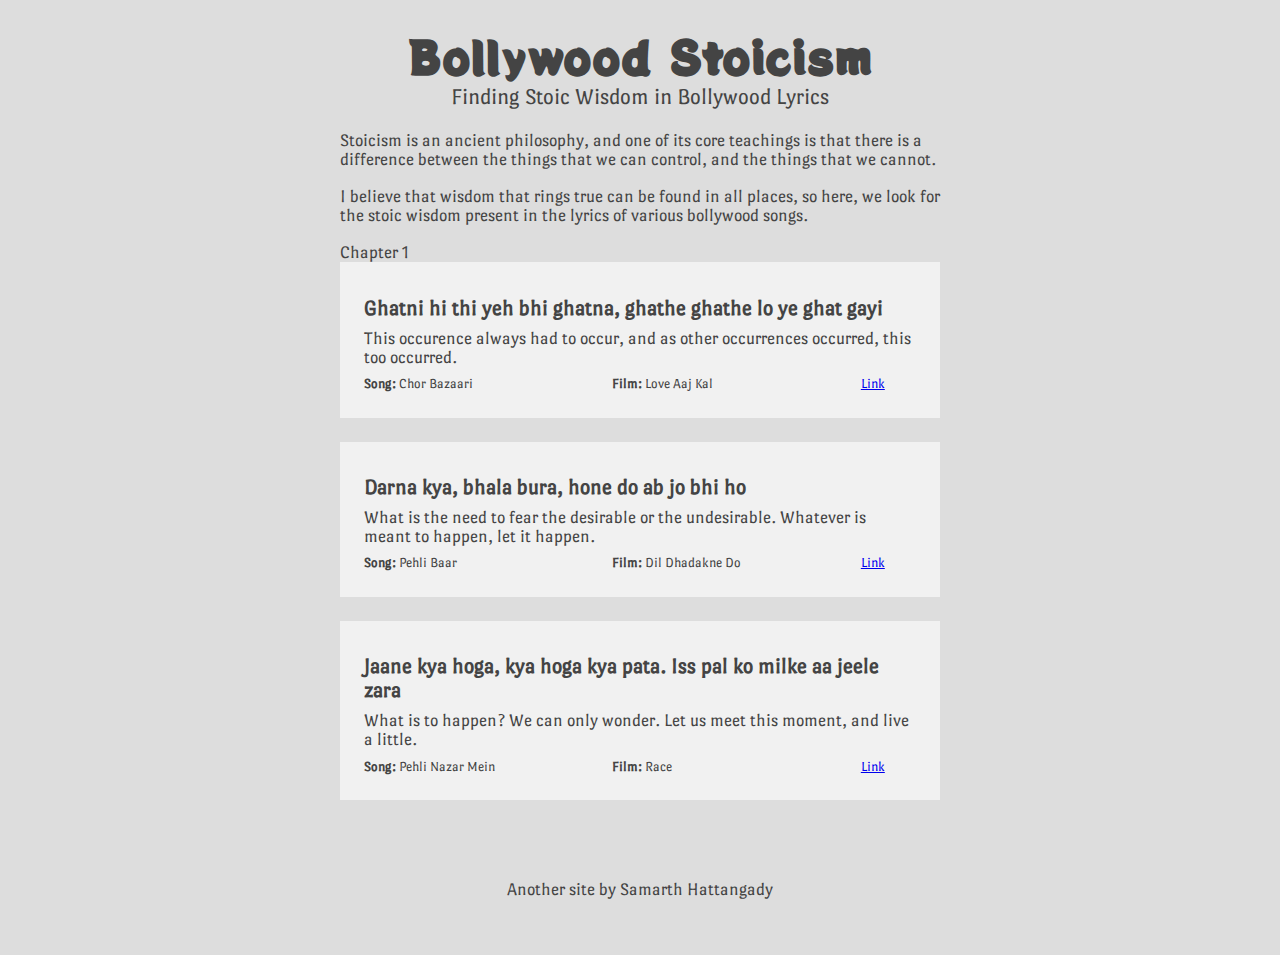
==== index.html @ 603159c2 "Deploying to gh-pages from @ chapliboy/bollystoic@56cd052ba0874f2124bb583f2d88ac92d8c7296a 🚀" ====
<!DOCTYPE html>
<html><head>
	<meta name="generator" content="Hugo 0.87.0" />
    <meta charset="utf-8">
    <meta name="viewport" content="width=device-width, initial-scale=1">
    
    
    <title>Bollywood Stoicism</title>
    <link rel="preconnect" href="https://fonts.googleapis.com">
    <link rel="preconnect" href="https://fonts.gstatic.com" crossorigin>
    <link href="https://fonts.googleapis.com/css2?family=Port+Lligat+Sans&family=Potta+One&display=swap" rel="stylesheet">
    <link rel="stylesheet" type="text/css" href="/css/style.css">
</head>
<body>
        <div class="total">
        <div class="content"><p class="header"> <a href="/">Bollywood Stoicism</a></p>
<p class="subheader"> Finding Stoic Wisdom in Bollywood Lyrics </p>

<p>Stoicism is an ancient philosophy, and one of its core teachings is that there is a difference between the things that we can control, and the things that we cannot.</p>
<p>I believe that wisdom that rings true can be found in all places, so here, we look for the stoic wisdom present in the lyrics of various bollywood songs.</p>

    <div class="chapter-header" id="chapter1"> Chapter 1 </div>
    
    <div class="entry">
        <p class="hindi"> Ghatni hi thi yeh bhi ghatna, ghathe ghathe lo ye ghat gayi </p>
        <p class="english"> This occurence always had to occur, and as other occurrences occurred, this too occurred. </p>
        <div class="details">
            <p class="song item"> <strong>Song:</strong> Chor Bazaari </p>
            <p class="film item"> <strong>Film:</strong> Love Aaj Kal </p>
            <p class="link item"><a href=https://youtu.be/sDne5fEsxec?t&#61;75 target="_blank"> Link </a> </p>
        </div>
    </div>
    
    <div class="entry">
        <p class="hindi"> Darna kya, bhala bura, hone do ab jo bhi ho </p>
        <p class="english"> What is the need to fear the desirable or the undesirable. Whatever is meant to happen, let it happen. </p>
        <div class="details">
            <p class="song item"> <strong>Song:</strong> Pehli Baar </p>
            <p class="film item"> <strong>Film:</strong> Dil Dhadakne Do </p>
            <p class="link item"><a href=https://youtu.be/VkJlv0m6els?t&#61;58 target="_blank"> Link </a> </p>
        </div>
    </div>
    
    <div class="entry">
        <p class="hindi"> Jaane kya hoga, kya hoga kya pata. Iss pal ko milke aa jeele zara </p>
        <p class="english"> What is to happen? We can only wonder. Let us meet this moment, and live a little. </p>
        <div class="details">
            <p class="song item"> <strong>Song:</strong> Pehli Nazar Mein </p>
            <p class="film item"> <strong>Film:</strong> Race </p>
            <p class="link item"><a href=https://youtu.be/BadBAMnPX0I?t&#61;26 target="_blank"> Link </a> </p>
        </div>
    </div>
    <br><br>
<p class="centeralign"> Another site by Samarth Hattangady</p>
<br><br>

        </div>
        </div>
    </body>
</html>
---- css/style.css ----
body {
    font-family: 'Port Lligat Sans', sans-serif;
    overflow-y: scroll;
    margin: 0;
    display: flex;
    justify-content: center;
    background-color: #ddd;
    color: #444;
    font-size: 18px;
}

h3 {
    margin-top: 40px;
    margin-left: 30px;
    margin-bottom: -0.8em;
}

.total {
    min-height: 100vh;
}

.content {
    max-width: 600px;
    padding-left: 1em;
    padding-right: 1em;
}

.header {
    font-family: 'Potta One', cursive;
    text-align: center;
    font-weight: bold;
    font-size: 2.5em;
    margin-bottom: 0px;
    margin-top: 0.5em;
}
.header a {
    text-decoration: none;
    color: #444;
}
.subheader {
    text-align: center;
    font-size: 1.26em;
    margin-top: -4px;
}
.header-hr {
    border-top: 1px solid #263248;
}

.centeralign {
    text-align: center;
}

.footer {
    display: flex;
    width: 100%;
    justify-content: space-between;
}
.center {
    justify-content: center;
}

.entry {
    background-color: #ffffff99;
    padding: 12px 24px;
    margin-bottom: 24px;
}

.hindi {
    font-size: 1.2em;
    font-weight: bold;
}

.english {
    margin-top: -0.7em;
}

.details {
    font-size: 0.8em;
    display: flex;
    justify-content: space-between;
    margin-top: -1.6em;
}

.song {
    width: 45%;
}
.film {
    width: 45%;
}
.link {
    width: 10%;
}
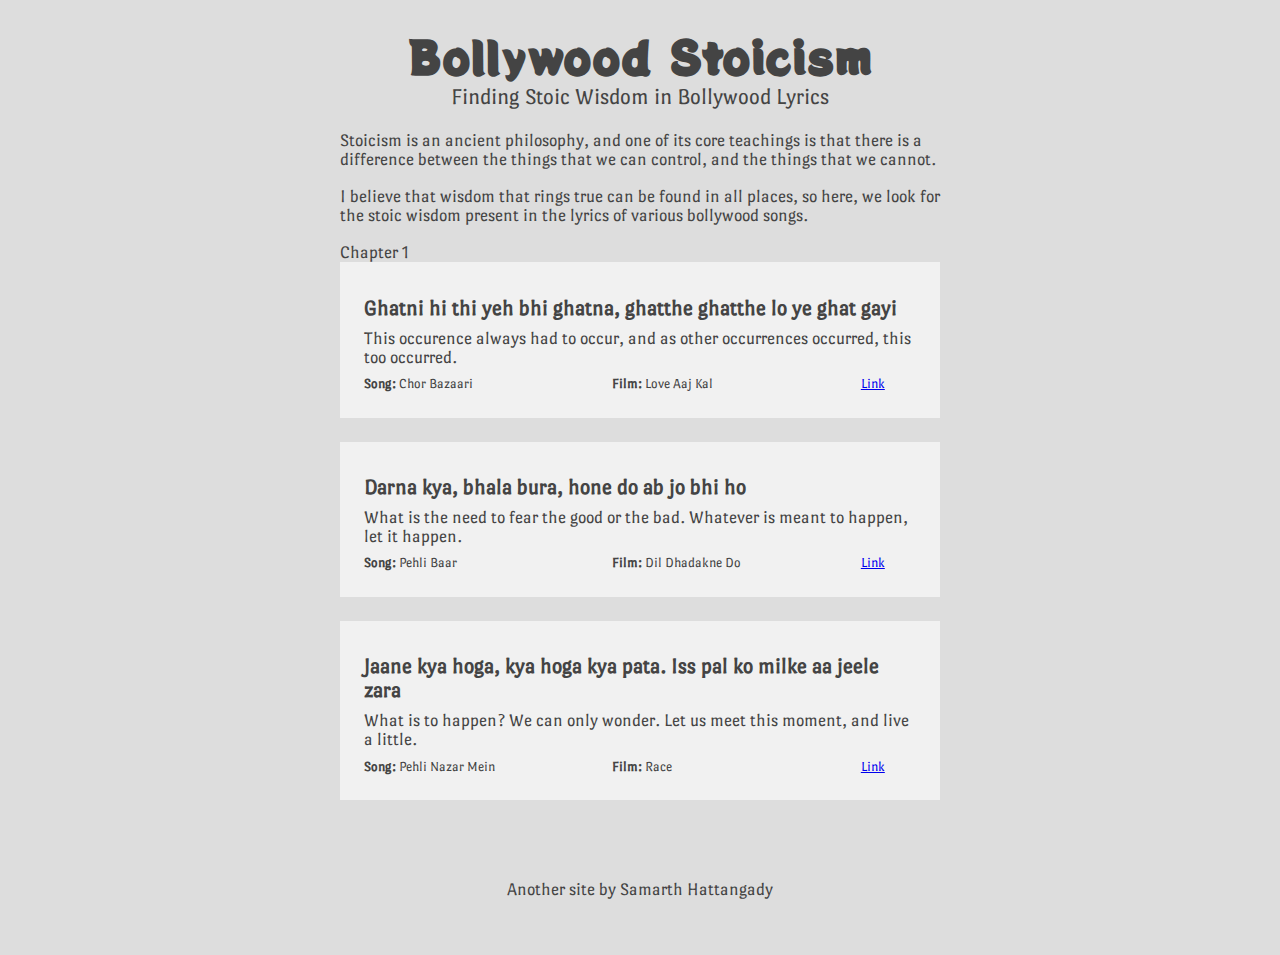
==== commit b878f5c9: "Deploying to gh-pages from @ chapliboy/bollystoic@afac0ccceeb26d732c70afdfb354b0353d1daee1 🚀" ====
--- a/index.html
+++ b/index.html
@@ -22,7 +22,7 @@
     <div class="chapter-header" id="chapter1"> Chapter 1 </div>
     
     <div class="entry">
-        <p class="hindi"> Ghatni hi thi yeh bhi ghatna, ghathe ghathe lo ye ghat gayi </p>
+        <p class="hindi"> Ghatni hi thi yeh bhi ghatna, ghatthe ghatthe lo ye ghat gayi </p>
         <p class="english"> This occurence always had to occur, and as other occurrences occurred, this too occurred. </p>
         <div class="details">
             <p class="song item"> <strong>Song:</strong> Chor Bazaari </p>
@@ -33,7 +33,7 @@
     
     <div class="entry">
         <p class="hindi"> Darna kya, bhala bura, hone do ab jo bhi ho </p>
-        <p class="english"> What is the need to fear the desirable or the undesirable. Whatever is meant to happen, let it happen. </p>
+        <p class="english"> What is the need to fear the good or the bad. Whatever is meant to happen, let it happen. </p>
         <div class="details">
             <p class="song item"> <strong>Song:</strong> Pehli Baar </p>
             <p class="film item"> <strong>Film:</strong> Dil Dhadakne Do </p>
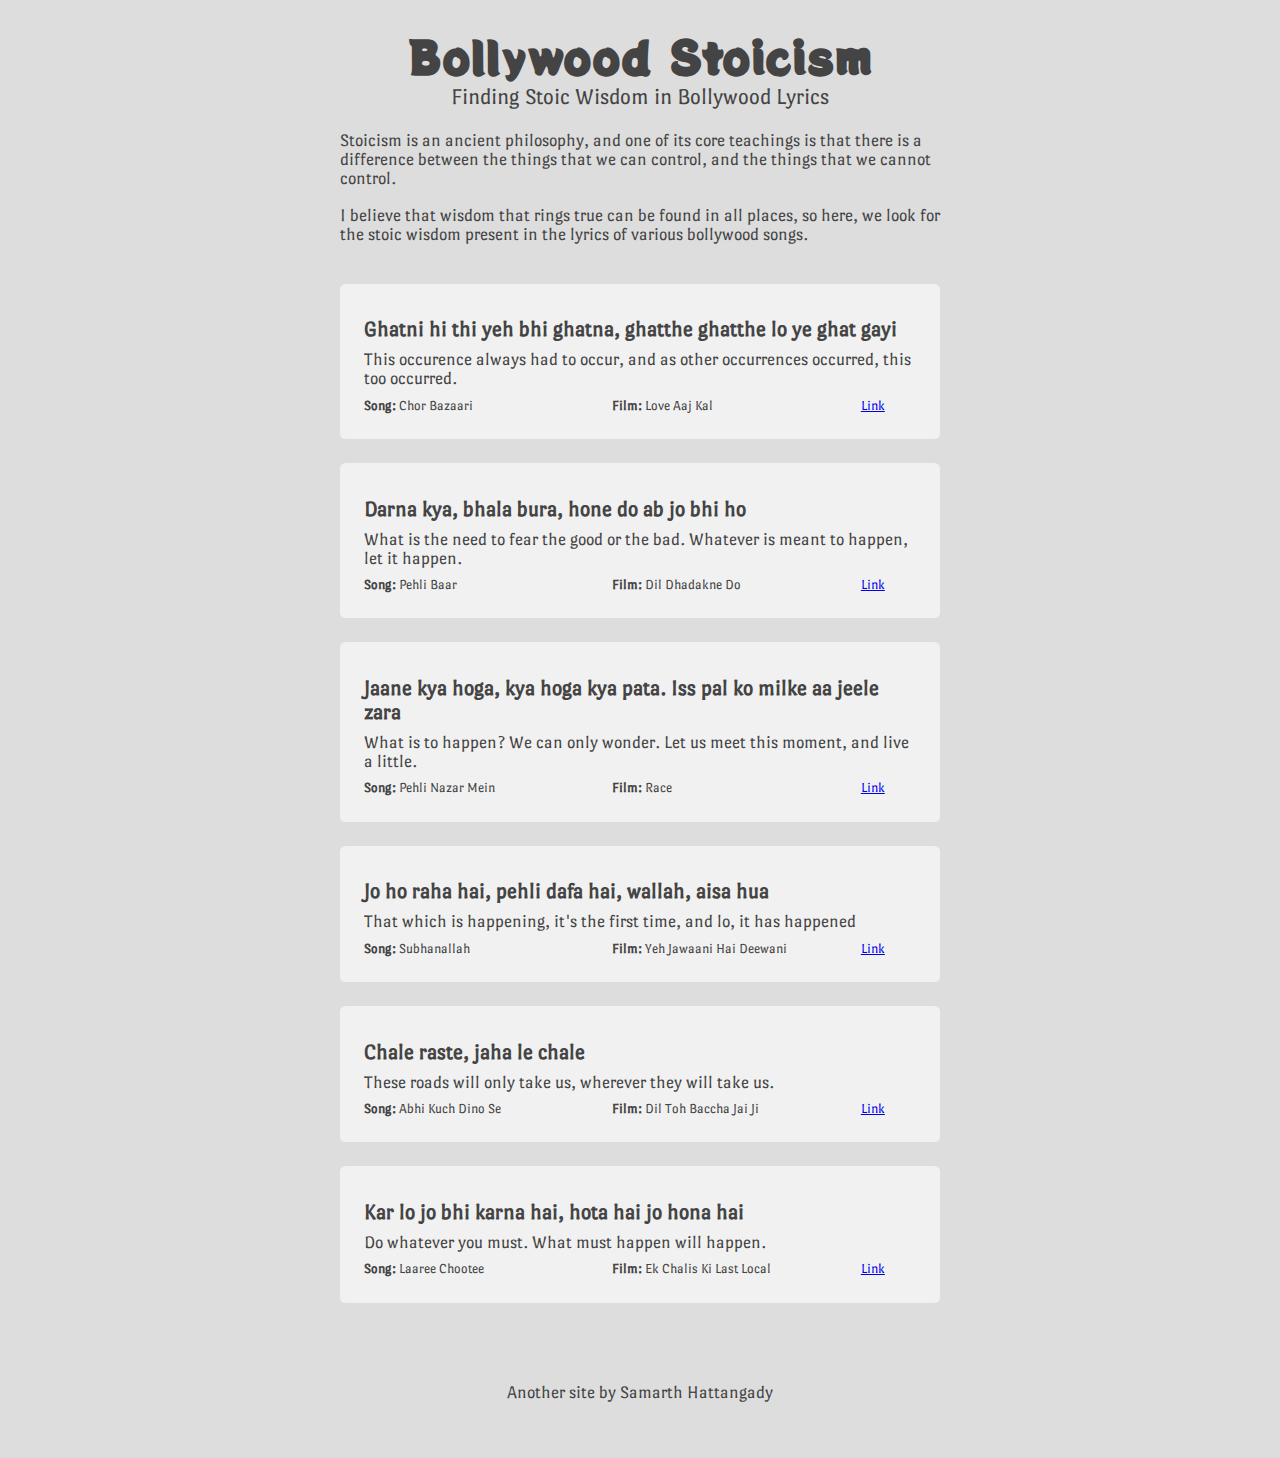
==== commit 187afb3a: "Deploying to gh-pages from @ samhattangady/bollystoic@87a9a494fe5e9bdc68f3e87569d8ed18b5495573 🚀" ====
--- a/index.html
+++ b/index.html
@@ -16,10 +16,12 @@
         <div class="content"><p class="header"> <a href="/">Bollywood Stoicism</a></p>
 <p class="subheader"> Finding Stoic Wisdom in Bollywood Lyrics </p>
 
-<p>Stoicism is an ancient philosophy, and one of its core teachings is that there is a difference between the things that we can control, and the things that we cannot.</p>
+<div class="para">
+<p>Stoicism is an ancient philosophy, and one of its core teachings is that there is a difference between the things that we can control, and the things that we cannot control.</p>
 <p>I believe that wisdom that rings true can be found in all places, so here, we look for the stoic wisdom present in the lyrics of various bollywood songs.</p>
 
-    <div class="chapter-header" id="chapter1"> Chapter 1 </div>
+</div>
+
     
     <div class="entry">
         <p class="hindi"> Ghatni hi thi yeh bhi ghatna, ghatthe ghatthe lo ye ghat gayi </p>
@@ -50,6 +52,36 @@
             <p class="link item"><a href=https://youtu.be/BadBAMnPX0I?t&#61;26 target="_blank"> Link </a> </p>
         </div>
     </div>
+    
+    <div class="entry">
+        <p class="hindi"> Jo ho raha hai, pehli dafa hai, wallah, aisa hua </p>
+        <p class="english"> That which is happening, it&#39;s the first time, and lo, it has happened </p>
+        <div class="details">
+            <p class="song item"> <strong>Song:</strong> Subhanallah </p>
+            <p class="film item"> <strong>Film:</strong> Yeh Jawaani Hai Deewani </p>
+            <p class="link item"><a href=https://youtu.be/QYO6AlxiRE4?t&#61;61 target="_blank"> Link </a> </p>
+        </div>
+    </div>
+    
+    <div class="entry">
+        <p class="hindi"> Chale raste, jaha le chale </p>
+        <p class="english"> These roads will only take us, wherever they will take us. </p>
+        <div class="details">
+            <p class="song item"> <strong>Song:</strong> Abhi Kuch Dino Se </p>
+            <p class="film item"> <strong>Film:</strong> Dil Toh Baccha Jai Ji </p>
+            <p class="link item"><a href=https://youtu.be/fbdxYoFb64g?t&#61;166 target="_blank"> Link </a> </p>
+        </div>
+    </div>
+    
+    <div class="entry">
+        <p class="hindi"> Kar lo jo bhi karna hai, hota hai jo hona hai </p>
+        <p class="english"> Do whatever you must. What must happen will happen. </p>
+        <div class="details">
+            <p class="song item"> <strong>Song:</strong> Laaree Chootee </p>
+            <p class="film item"> <strong>Film:</strong> Ek Chalis Ki Last Local </p>
+            <p class="link item"><a href=https://youtu.be/JlAX1sR9zb0?t&#61;144 target="_blank"> Link </a> </p>
+        </div>
+    </div>
     <br><br>
 <p class="centeralign"> Another site by Samarth Hattangady</p>
 <br><br>
--- a/css/style.css
+++ b/css/style.css
@@ -17,6 +17,9 @@
 
 .total {
     min-height: 100vh;
+}
+.para {
+  padding-bottom: 1.2em;
 }
 
 .content {
@@ -63,6 +66,7 @@
     background-color: #ffffff99;
     padding: 12px 24px;
     margin-bottom: 24px;
+    border-radius: 0.3em;
 }
 
 .hindi {
@@ -90,3 +94,15 @@
 .link {
     width: 10%;
 }
+
+.chapter-header {
+  font-size: 1.2em;
+  font-weight: bold;
+  text-align: center;
+  width: 100%;
+  background-color: #44444444;
+  margin-bottom: 1em;
+  padding-top: 0.2em;
+  padding-bottom: 0.2em;
+  border-radius: 0.2em;
+}
